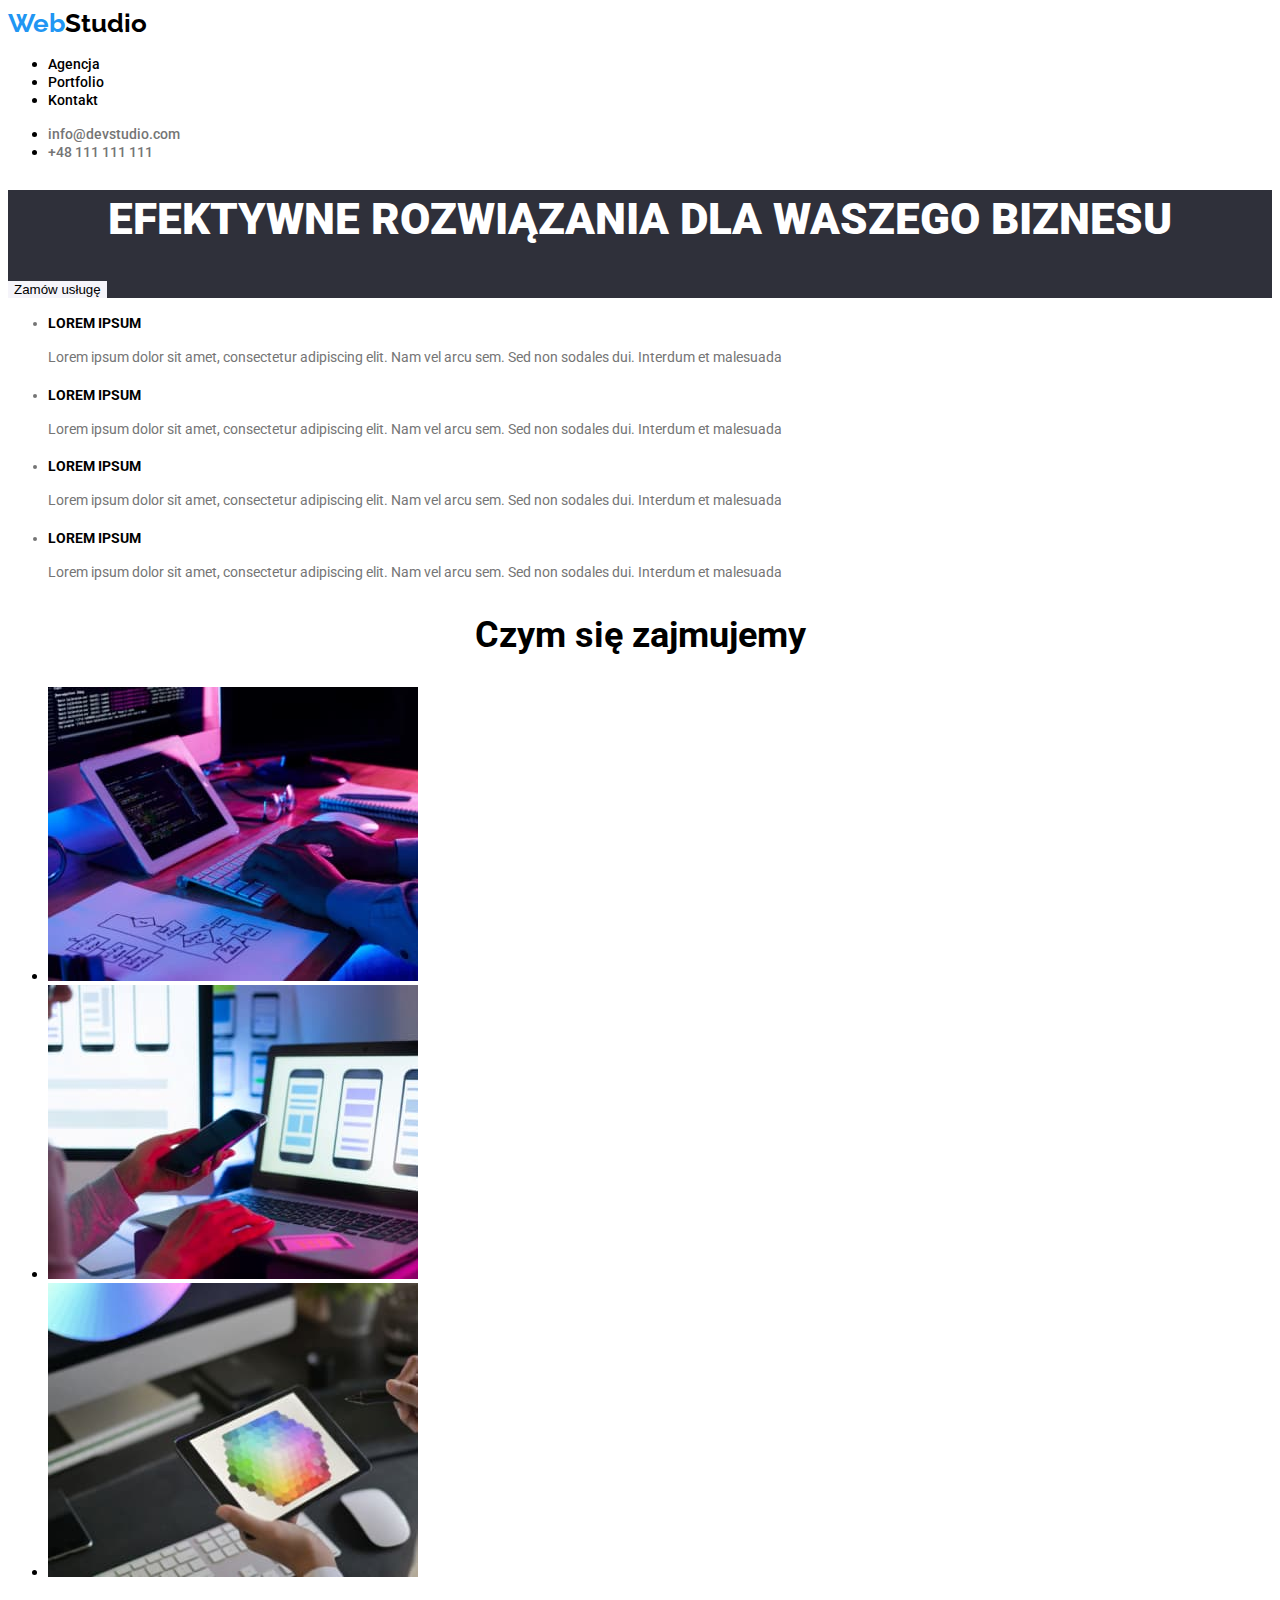
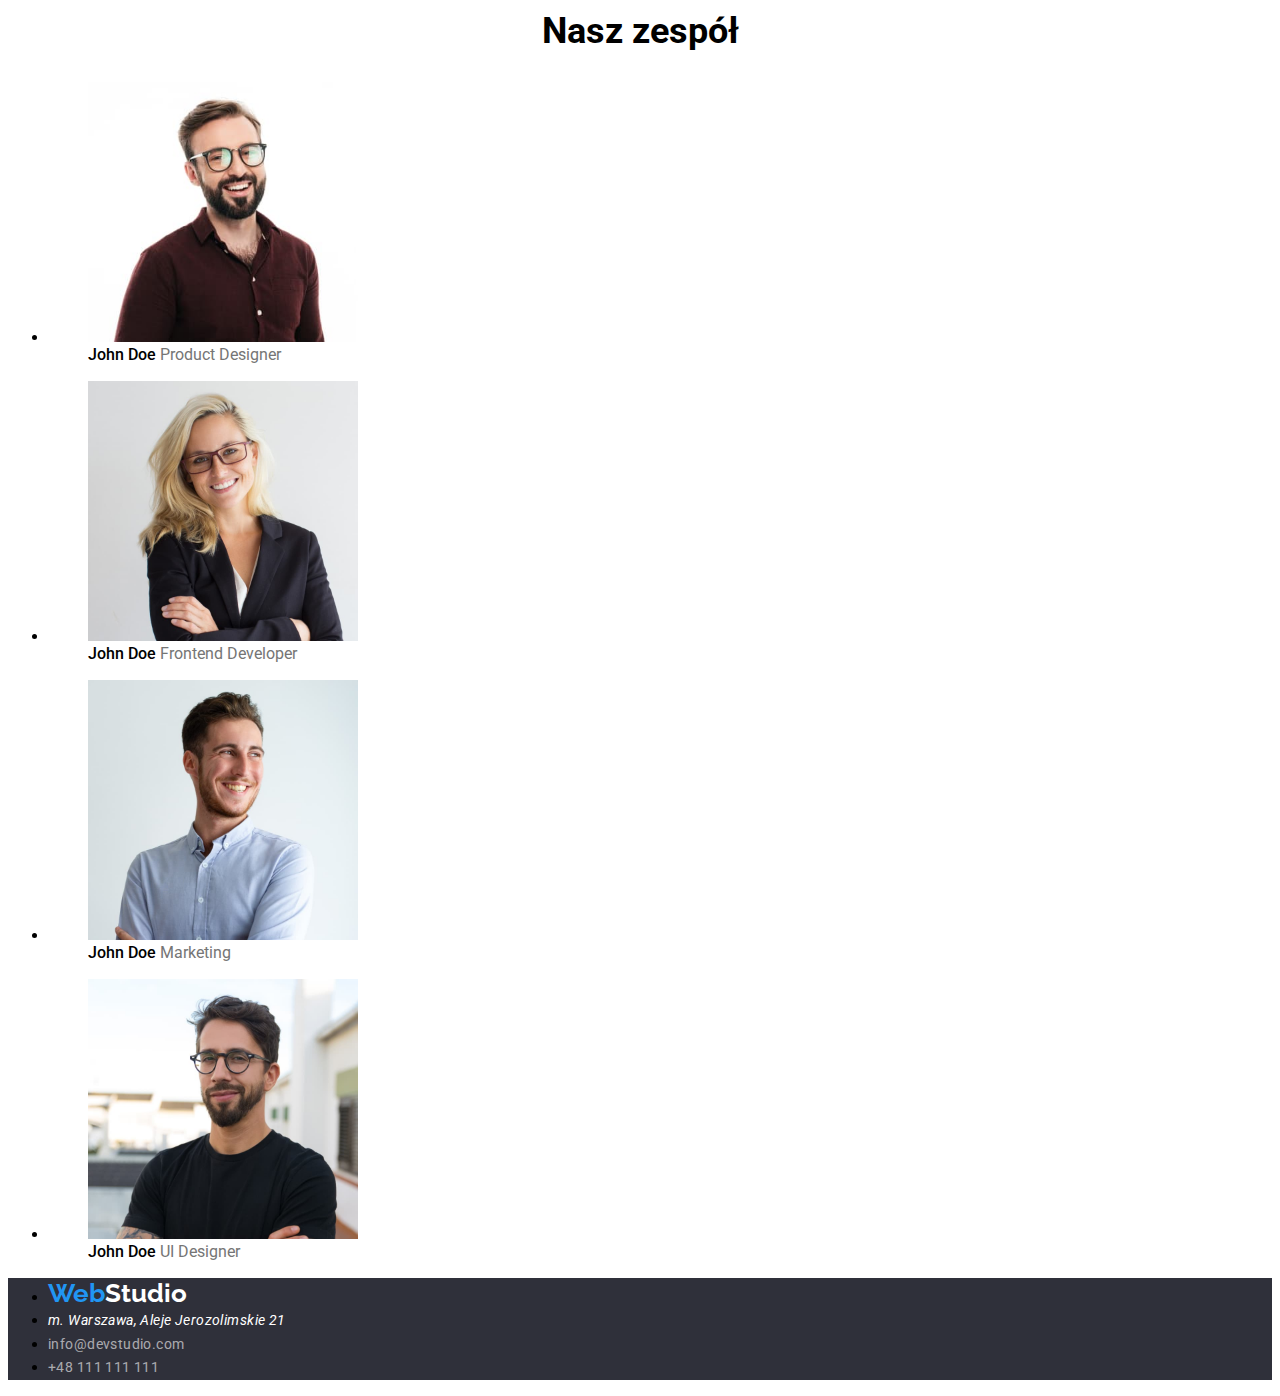
==== index.html @ 552c809b ":new hw 03" ====
<!DOCTYPE html>
<html lang="pl">
    <head>
        <meta charset="UTF-8" />
        <meta http-equiv="X-UA-Compatible" content="IE=edge" />
        <meta name="viewport" content="width=device-width, initial-scale=1.0" />
        <title>Homework 1- Strona główna</title>
        <link rel="stylesheet" href="./css/styles.css" />
        <link rel="preconnect" href="https://fonts.googleapis.com" />
        <link rel="preconnect" href="https://fonts.gstatic.com" crossorigin />
        <link
            href="https://fonts.googleapis.com/css2?family=Raleway:wght@700&family=Roboto:wght@400;500;700;900&display=swap"
            rel="stylesheet"
        />
    </head>
    <body>
        <header>
            <div>
                <a class="logo" href="index.html"
                    ><span class="highlight">Web</span
                    ><span class="studio-one">Studio</span></a
                >
            </div>

            <nav>
                <ul>
                    <li><a class="nav-items" href="Agencja">Agencja</a></li>
                    <li>
                        <a class="nav-items" href="portfolio.html">Portfolio</a>
                    </li>
                    <li><a class="nav-items" href="Kontakt">Kontakt</a></li>
                </ul>
            </nav>
            <div>
                <ul>
                    <li>
                        <a
                            class="contact-links"
                            href="mailto:info@devstudio.com"
                            >info@devstudio.com</a
                        >
                    </li>
                    <li>
                        <a class="contact-links" href="tel:+48111111111"
                            >+48 111 111 111</a
                        >
                    </li>
                </ul>
            </div>
        </header>
        <main>
            <div class="header-box">
                <h1>EFEKTYWNE ROZWIĄZANIA DLA WASZEGO BIZNESU</h1>
                <button class="first-button" type="button">Zamów usługę</button>
            </div>
            <section>
                <ul class="list-item">
                    <li>
                        <h3 class="header-primary">LOREM IPSUM</h3>
                        Lorem ipsum dolor sit amet, consectetur adipiscing elit.
                        Nam vel arcu sem. Sed non sodales dui. Interdum et
                        malesuada
                    </li>
                    <li>
                        <h3 class="header-primary">LOREM IPSUM</h3>
                        Lorem ipsum dolor sit amet, consectetur adipiscing elit.
                        Nam vel arcu sem. Sed non sodales dui. Interdum et
                        malesuada
                    </li>
                    <li>
                        <h3 class="header-primary">LOREM IPSUM</h3>
                        Lorem ipsum dolor sit amet, consectetur adipiscing elit.
                        Nam vel arcu sem. Sed non sodales dui. Interdum et
                        malesuada
                    </li>
                    <li>
                        <h3 class="header-primary">LOREM IPSUM</h3>
                        Lorem ipsum dolor sit amet, consectetur adipiscing elit.
                        Nam vel arcu sem. Sed non sodales dui. Interdum et
                        malesuada
                    </li>
                </ul>
            </section>
            <section>
                <h2 class="header-secondary">Czym się zajmujemy</h2>
                <ul>
                    <li>
                        <img
                            src="images/jpeg1.jpg"
                            alt="osoba pisze na klawiaturze"
                            width="370"
                            height="294"
                        />
                    </li>
                    <li>
                        <img
                            src="images/jpeg2.jpg"
                            alt="osoba przy komputerze trzyma telefon"
                            width="370"
                            height="294"
                        />
                    </li>
                    <li>
                        <img
                            src="images/jpeg3.jpg"
                            alt="osoba trzyma tablet"
                            width="370"
                            height="294"
                        />
                    </li>
                </ul>
            </section>
            <section>
                <h2 class="header-secondary">Nasz zespół</h2>
                <ul>
                    <li>
                        <figure>
                            <img
                                src="images/port1.jpg"
                                alt="John Doe"
                                width="270"
                                height="260"
                            />
                            <figcaption class="description">
                                <span class="name">John Doe</span> Product
                                Designer
                            </figcaption>
                        </figure>
                    </li>
                    <li>
                        <figure>
                            <img
                                src="images/port2.jpg"
                                alt="John Doe"
                                width="270"
                                height="260"
                            />
                            <figcaption class="description">
                                <span class="name">John Doe</span> Frontend
                                Developer
                            </figcaption>
                        </figure>
                    </li>
                    <li>
                        <figure>
                            <img
                                src="images/port3.jpg"
                                alt="John Doe"
                                width="270"
                                height="260"
                            />
                            <figcaption class="description">
                                <span class="name">John Doe</span> Marketing
                            </figcaption>
                        </figure>
                    </li>
                    <li>
                        <figure>
                            <img
                                src="images/port4.jpg"
                                alt="John Doe"
                                width="270"
                                height="260"
                            />
                            <figcaption class="description">
                                <span class="name">John Doe</span> UI Designer
                            </figcaption>
                        </figure>
                    </li>
                </ul>
            </section>
        </main>
        <footer class="header-box">
            <ul>
                <li>
                    <a class="logo" href="index.html"
                        ><span class="highlight">Web</span
                        ><span class="studio-two">Studio</span></a
                    >
                </li>
                <li>
                    <address class="address-name">
                        m. Warszawa, Aleje Jerozolimskie 21
                    </address>
                </li>
                <li>
                    <a class="footer-links" href="mailto:info@devstudio.com"
                        >info@devstudio.com</a
                    >
                </li>
                <li>
                    <a class="footer-links" href="tel:+48111111111"
                        >+48 111 111 111</a
                    >
                </li>
            </ul>
        </footer>
    </body>
</html>
---- css/styles.css ----
body {
    font-family: "Roboto", sans-serif;
    font-family: inherit;
    background: var(--fourth-color);
    background: inherit;
}
:root {
    --first-color: #2196f3;
    --second-color: #000000;
    --third-color: #757575;
    --fourth-color: #ffffff;
    --fifth-color: #2f303a;
    --sixth-color: #f5f4fa;
    --seventh-color: #212121;
    --eighth-color: #ffffff99;
}

.logo {
    font-family: "Raleway";
    font-weight: 700;
    font-size: 26px;
    line-height: 1.19em;
    color: var(--second-color);
    text-decoration: none;
}
.highlight {
    color: var(--first-color);
}
.studio-one {
    color: #000000;
}
.studio-two {
    color: #ffffff;
}

.nav-items {
    font-family: "Roboto";
    font-weight: 500;
    font-size: 14px;
    line-height: 1.14em;
    text-decoration: none;
    color: var(--second-color);
}
.nav-items:hover,
.nav-items:focus,
.nav-items:active {
    color: var(--first-color);
}

.contact-links {
    font-family: Roboto;
    font-size: 14px;
    font-weight: 500;
    line-height: 1.14em;
    text-decoration: none;
    color: var(--third-color);
}
.contact-links:hover,
.contact-links:focus,
.contact-links:active {
    color: var(--first-color);
}

h1 {
    font-family: Roboto;
    font-size: 44px;
    font-weight: 900;
    line-height: 1.36;
    text-align: center;
    color: var(--fourth-color);
}
.header-box {
    background-color: var(--fifth-color);
}

.first-button {
    color: var(--second-color);
    background-color: var(--sixth-color);
    cursor: pointer;
    border: none;
}
.first-button:hover,
.first-button:focus,
.first-button:active {
    background-color: var(--first-color);
    color: var(--fourth-color);
    border: none;
}

.list-item {
    font-family: "Roboto";
    font-size: 14px;
    line-height: 1.71;
    color: var(--third-color);
}
.header-primary {
    font-family: Roboto;
    font-size: 14px;
    font-weight: 700;
    line-height: 1.14;
    color: var(--second-color);
}
.header-secondary {
    font-family: Roboto;
    font-size: 36px;
    font-weight: 700;
    line-height: 1.16;
    text-align: center;
    color: var(--second-color);
}
.description {
    font-family: Roboto;
    font-size: 16px;
    line-height: 1.18;
    color: var(--third-color);
}
.name {
    font-family: Roboto;
    font-size: 16px;
    font-weight: 500;
    line-height: 1.18;
    color: var(--second-color);
}
.filters {
    color: var(--second-color);
    background-color: var(--sixth-color);
    cursor: pointer;
    border: none;
}
.filters:hover,
.filters:focus,
.filters:active {
    color: var(--fourth-color);
    background-color: var(--first-color);
}
.foto-description {
    color: var(--third-color);
    font-family: "Roboto";
    font-size: 16px;
    line-height: 1.8;
}
.project-name {
    color: var(--seventh-color);
    font-family: Roboto;
    font-size: 18px;
    font-weight: 700;
    line-height: 2;
}
.address-name {
    font-family: "Roboto";
    font-size: 14px;
    line-height: 1.7em;
    letter-spacing: 0.03em;
    color: #ffffff;
}
.footer-links {
    color: var(--eighth-color);
    font-family: "Roboto";
    font-size: 14px;
    line-height: 1.7em;
    letter-spacing: 0.03em;
    text-decoration: none;
}
.footer-links:hover,
.footer-links:focus,
.footer-links:active {
    color: var(--first-color);
}
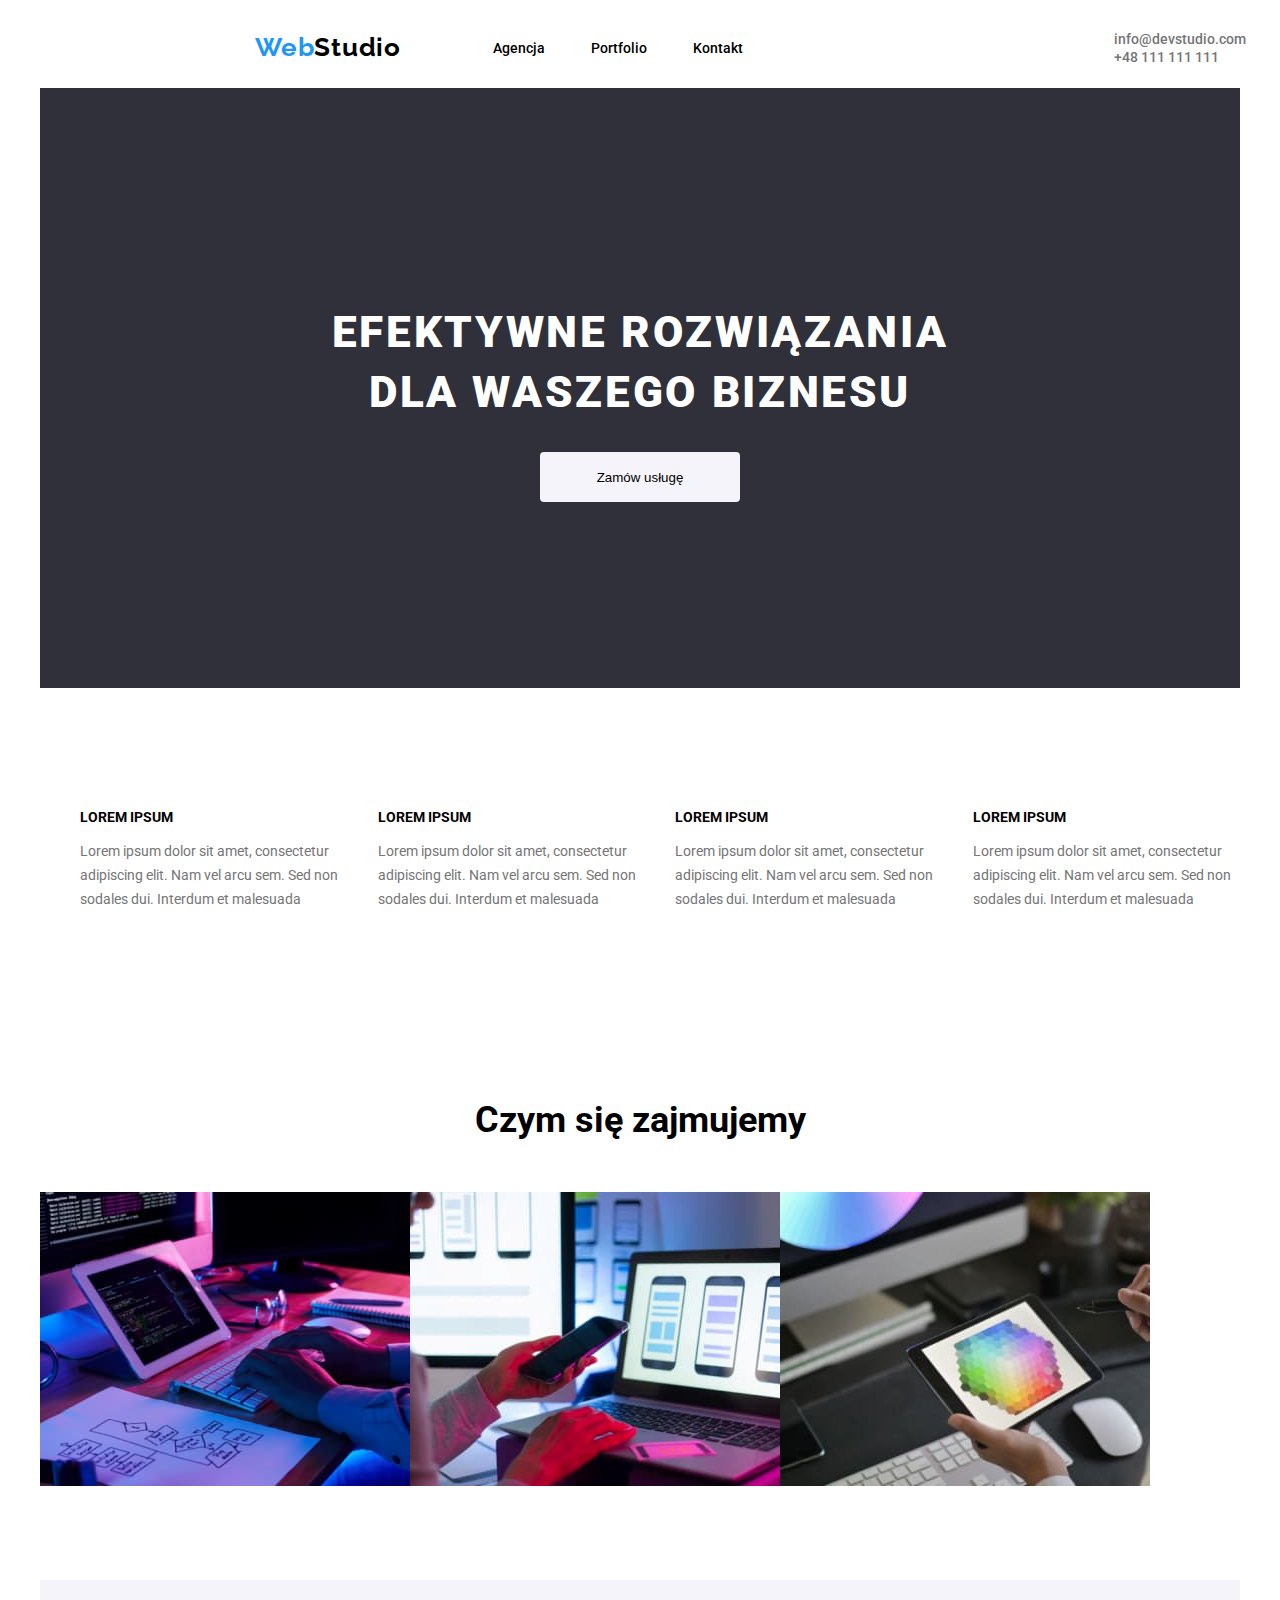
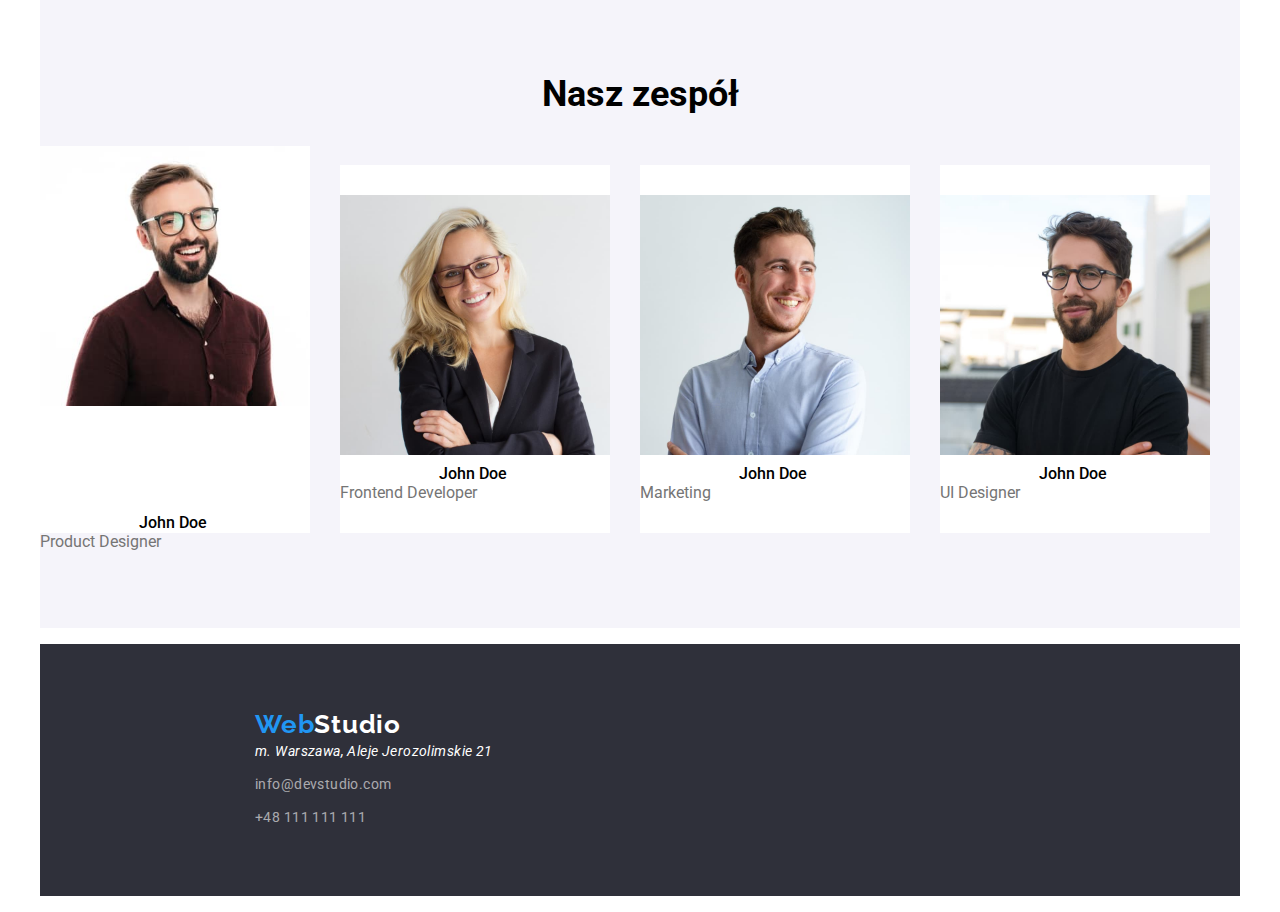
==== commit 2b629910: "last" ====
--- a/index.html
+++ b/index.html
@@ -5,6 +5,13 @@
         <meta http-equiv="X-UA-Compatible" content="IE=edge" />
         <meta name="viewport" content="width=device-width, initial-scale=1.0" />
         <title>Homework 1- Strona główna</title>
+        <link
+            rel="stylesheet"
+            href="https://cdnjs.cloudflare.com/ajax/libs/modern-normalize/1.1.0/modern-normalize.min.css"
+            integrity="sha512-wpPYUAdjBVSE4KJnH1VR1HeZfpl1ub8YT/NKx4PuQ5NmX2tKuGu6U/JRp5y+Y8XG2tV+wKQpNHVUX03MfMFn9Q=="
+            crossorigin="anonymous"
+            referrerpolicy="no-referrer"
+        />
         <link rel="stylesheet" href="./css/styles.css" />
         <link rel="preconnect" href="https://fonts.googleapis.com" />
         <link rel="preconnect" href="https://fonts.gstatic.com" crossorigin />
@@ -15,185 +22,208 @@
     </head>
     <body>
         <header>
-            <div>
-                <a class="logo" href="index.html"
-                    ><span class="highlight">Web</span
-                    ><span class="studio-one">Studio</span></a
-                >
-            </div>
-
-            <nav>
-                <ul>
-                    <li><a class="nav-items" href="Agencja">Agencja</a></li>
+            <div class="container header-container">
+                <nav>
+                    <a class="logo logo-header" href="index.html"
+                        ><span class="highlight">Web</span
+                        ><span class="studio-one">Studio</span></a
+                    >
+
+                    <ul class="nav-menu">
+                        <li class="nav-list">
+                            <a class="nav-items" href="Agencja">Agencja</a>
+                        </li>
+                        <li class="nav-list">
+                            <a class="nav-items" href="portfolio.html"
+                                >Portfolio</a
+                            >
+                        </li>
+                        <li class="nav-list">
+                            <a class="nav-items" href="Kontakt">Kontakt</a>
+                        </li>
+                    </ul>
+
+                    <ul class="contact-list">
+                        <li class="contact-items">
+                            <a
+                                class="contact-links"
+                                href="mailto:info@devstudio.com"
+                                >info@devstudio.com</a
+                            >
+                        </li>
+                        <li class="contact-items">
+                            <a class="contact-links" href="tel:+48111111111"
+                                >+48 111 111 111</a
+                            >
+                        </li>
+                    </ul>
+                </nav>
+            </div>
+        </header>
+        <main>
+            <div class="container">
+                <div class="header-box">
+                    <h1>
+                        EFEKTYWNE ROZWIĄZANIA<br />
+                        DLA WASZEGO BIZNESU
+                    </h1>
+                    <button class="first-button" type="button">
+                        Zamów usługę
+                    </button>
+                </div>
+                <section>
+                    <ul class="list-item">
+                        <li class="item">
+                            <h3 class="header-primary">LOREM IPSUM</h3>
+                            Lorem ipsum dolor sit amet, consectetur adipiscing
+                            elit. Nam vel arcu sem. Sed non sodales dui.
+                            Interdum et malesuada
+                        </li>
+                        <li class="item">
+                            <h3 class="header-primary">LOREM IPSUM</h3>
+                            Lorem ipsum dolor sit amet, consectetur adipiscing
+                            elit. Nam vel arcu sem. Sed non sodales dui.
+                            Interdum et malesuada
+                        </li>
+                        <li class="item">
+                            <h3 class="header-primary">LOREM IPSUM</h3>
+                            Lorem ipsum dolor sit amet, consectetur adipiscing
+                            elit. Nam vel arcu sem. Sed non sodales dui.
+                            Interdum et malesuada
+                        </li>
+                        <li class="item">
+                            <h3 class="header-primary">LOREM IPSUM</h3>
+                            Lorem ipsum dolor sit amet, consectetur adipiscing
+                            elit. Nam vel arcu sem. Sed non sodales dui.
+                            Interdum et malesuada
+                        </li>
+                    </ul>
+                </section>
+                <section>
+                    <h2 class="header-secondary">Czym się zajmujemy</h2>
+                    <ul class="list-images">
+                        <li class="images">
+                            <img
+                                src="images/jpeg1.jpg"
+                                alt="osoba pisze na klawiaturze"
+                                width="370"
+                                height="294"
+                            />
+                        </li>
+                        <li class="images">
+                            <img
+                                src="images/jpeg2.jpg"
+                                alt="osoba przy komputerze trzyma telefon"
+                                width="370"
+                                height="294"
+                            />
+                        </li>
+                        <li class="images">
+                            <img
+                                src="images/jpeg3.jpg"
+                                alt="osoba trzyma tablet"
+                                width="370"
+                                height="294"
+                            />
+                        </li>
+                    </ul>
+                </section>
+            </div>
+            <div class="container team-section">
+                <section>
+                    <h2 class="header-secondary">Nasz zespół</h2>
+
+                    <ul class="members">
+                        <li class="team foto-description">
+                            <figure class="johndoe">
+                                <div class="thumb">
+                                    <img
+                                        src="images/port1.jpg"
+                                        alt="John Doe"
+                                        width="270"
+                                        height="260"
+                                    />
+                                </div>
+                                <figcaption class="description">
+                                    <span class="name">John Doe</span>
+                                    Product Designer
+                                </figcaption>
+                            </figure>
+                        </li>
+
+                        <li class="team foto-description">
+                            <figure>
+                                <img
+                                    src="images/port2.jpg"
+                                    alt="John Doe"
+                                    width="270"
+                                    height="260"
+                                />
+                                <figcaption class="description">
+                                    <span class="name">John Doe</span>
+                                    Frontend Developer
+                                </figcaption>
+                            </figure>
+                        </li>
+                        <li class="team foto-description">
+                            <figure>
+                                <img
+                                    src="images/port3.jpg"
+                                    alt="John Doe"
+                                    width="270"
+                                    height="260"
+                                />
+                                <figcaption class="description">
+                                    <span class="name">John Doe</span>
+                                    Marketing
+                                </figcaption>
+                            </figure>
+                        </li>
+
+                        <li class="team foto-description">
+                            <figure>
+                                <img
+                                    src="images/port4.jpg"
+                                    alt="John Doe"
+                                    width="270"
+                                    height="260"
+                                />
+                                <figcaption class="description">
+                                    <span class="name">John Doe</span> UI
+                                    Designer
+                                </figcaption>
+                            </figure>
+                        </li>
+                    </ul>
+                </section>
+            </div>
+        </main>
+        <footer>
+            <div class="container">
+                <ul class="footer-box">
                     <li>
-                        <a class="nav-items" href="portfolio.html">Portfolio</a>
-                    </li>
-                    <li><a class="nav-items" href="Kontakt">Kontakt</a></li>
-                </ul>
-            </nav>
-            <div>
-                <ul>
-                    <li>
-                        <a
-                            class="contact-links"
-                            href="mailto:info@devstudio.com"
+                        <a class="logo logo-footer" href="index.html"
+                            ><span class="highlight">Web</span
+                            ><span class="studio-two">Studio</span></a
+                        >
+                    </li>
+                    <li class="details">
+                        <address class="address-name">
+                            m. Warszawa, Aleje Jerozolimskie 21
+                        </address>
+                    </li>
+                    <li class="details">
+                        <a class="footer-links" href="mailto:info@devstudio.com"
                             >info@devstudio.com</a
                         >
                     </li>
-                    <li>
-                        <a class="contact-links" href="tel:+48111111111"
+                    <li class="details">
+                        <a class="footer-links" href="tel:+48111111111"
                             >+48 111 111 111</a
                         >
                     </li>
                 </ul>
             </div>
-        </header>
-        <main>
-            <div class="header-box">
-                <h1>EFEKTYWNE ROZWIĄZANIA DLA WASZEGO BIZNESU</h1>
-                <button class="first-button" type="button">Zamów usługę</button>
-            </div>
-            <section>
-                <ul class="list-item">
-                    <li>
-                        <h3 class="header-primary">LOREM IPSUM</h3>
-                        Lorem ipsum dolor sit amet, consectetur adipiscing elit.
-                        Nam vel arcu sem. Sed non sodales dui. Interdum et
-                        malesuada
-                    </li>
-                    <li>
-                        <h3 class="header-primary">LOREM IPSUM</h3>
-                        Lorem ipsum dolor sit amet, consectetur adipiscing elit.
-                        Nam vel arcu sem. Sed non sodales dui. Interdum et
-                        malesuada
-                    </li>
-                    <li>
-                        <h3 class="header-primary">LOREM IPSUM</h3>
-                        Lorem ipsum dolor sit amet, consectetur adipiscing elit.
-                        Nam vel arcu sem. Sed non sodales dui. Interdum et
-                        malesuada
-                    </li>
-                    <li>
-                        <h3 class="header-primary">LOREM IPSUM</h3>
-                        Lorem ipsum dolor sit amet, consectetur adipiscing elit.
-                        Nam vel arcu sem. Sed non sodales dui. Interdum et
-                        malesuada
-                    </li>
-                </ul>
-            </section>
-            <section>
-                <h2 class="header-secondary">Czym się zajmujemy</h2>
-                <ul>
-                    <li>
-                        <img
-                            src="images/jpeg1.jpg"
-                            alt="osoba pisze na klawiaturze"
-                            width="370"
-                            height="294"
-                        />
-                    </li>
-                    <li>
-                        <img
-                            src="images/jpeg2.jpg"
-                            alt="osoba przy komputerze trzyma telefon"
-                            width="370"
-                            height="294"
-                        />
-                    </li>
-                    <li>
-                        <img
-                            src="images/jpeg3.jpg"
-                            alt="osoba trzyma tablet"
-                            width="370"
-                            height="294"
-                        />
-                    </li>
-                </ul>
-            </section>
-            <section>
-                <h2 class="header-secondary">Nasz zespół</h2>
-                <ul>
-                    <li>
-                        <figure>
-                            <img
-                                src="images/port1.jpg"
-                                alt="John Doe"
-                                width="270"
-                                height="260"
-                            />
-                            <figcaption class="description">
-                                <span class="name">John Doe</span> Product
-                                Designer
-                            </figcaption>
-                        </figure>
-                    </li>
-                    <li>
-                        <figure>
-                            <img
-                                src="images/port2.jpg"
-                                alt="John Doe"
-                                width="270"
-                                height="260"
-                            />
-                            <figcaption class="description">
-                                <span class="name">John Doe</span> Frontend
-                                Developer
-                            </figcaption>
-                        </figure>
-                    </li>
-                    <li>
-                        <figure>
-                            <img
-                                src="images/port3.jpg"
-                                alt="John Doe"
-                                width="270"
-                                height="260"
-                            />
-                            <figcaption class="description">
-                                <span class="name">John Doe</span> Marketing
-                            </figcaption>
-                        </figure>
-                    </li>
-                    <li>
-                        <figure>
-                            <img
-                                src="images/port4.jpg"
-                                alt="John Doe"
-                                width="270"
-                                height="260"
-                            />
-                            <figcaption class="description">
-                                <span class="name">John Doe</span> UI Designer
-                            </figcaption>
-                        </figure>
-                    </li>
-                </ul>
-            </section>
-        </main>
-        <footer class="header-box">
-            <ul>
-                <li>
-                    <a class="logo" href="index.html"
-                        ><span class="highlight">Web</span
-                        ><span class="studio-two">Studio</span></a
-                    >
-                </li>
-                <li>
-                    <address class="address-name">
-                        m. Warszawa, Aleje Jerozolimskie 21
-                    </address>
-                </li>
-                <li>
-                    <a class="footer-links" href="mailto:info@devstudio.com"
-                        >info@devstudio.com</a
-                    >
-                </li>
-                <li>
-                    <a class="footer-links" href="tel:+48111111111"
-                        >+48 111 111 111</a
-                    >
-                </li>
-            </ul>
         </footer>
     </body>
 </html>
--- a/css/styles.css
+++ b/css/styles.css
@@ -21,6 +21,7 @@
     font-size: 26px;
     line-height: 1.19em;
     color: var(--second-color);
+    letter-spacing: 0.03em;
     text-decoration: none;
 }
 .highlight {
@@ -67,10 +68,16 @@
     font-weight: 900;
     line-height: 1.36;
     text-align: center;
+    letter-spacing: 0.06em;
     color: var(--fourth-color);
 }
 .header-box {
     background-color: var(--fifth-color);
+    height: 600px;
+    display: flex;
+    justify-content: center;
+    flex-direction: column;
+    align-items: center;
 }
 
 .first-button {
@@ -78,6 +85,9 @@
     background-color: var(--sixth-color);
     cursor: pointer;
     border: none;
+    border-radius: 4px;
+    width: 200px;
+    height: 50px;
 }
 .first-button:hover,
 .first-button:focus,
@@ -166,3 +176,164 @@
 .footer-links:active {
     color: var(--first-color);
 }
+.container {
+    max-width: 1200px;
+    margin: 0 auto;
+}
+.header-container {
+    height: 80px;
+    display: flex;
+    justify-content: space-between;
+}
+li {
+    list-style: none;
+}
+
+nav {
+    display: flex;
+    flex-direction: row;
+    align-items: center;
+}
+.logo-header {
+    width: 145px;
+    height: 31px;
+    margin-top: 24px;
+    margin-left: 215px;
+    margin-bottom: 25px;
+    margin-right: 93px;
+}
+
+.nav-menu {
+    display: flex;
+    padding-top: 32px;
+    padding-bottom: 32px;
+    padding-left: 0;
+    margin-right: 371px;
+}
+.nav-menu > .nav-list:not(:last-child) {
+    margin-right: 46px;
+}
+
+.contact-list > .contact-items {
+    display: flex;
+    flex-direction: row;
+    display: inline-block;
+}
+
+.contact-list {
+    display: flex;
+    display: block;
+    align-items: center;
+    padding-top: 32px;
+    padding-bottom: 32px;
+    padding-left: 0;
+}
+.contact-list > .contact-items {
+    margin-right: 50px;
+}
+.list-item {
+    display: flex;
+    align-items: center;
+    gap: 30px;
+}
+.item {
+    flex-basis: calc((100%- 90px) / 4);
+    padding: 0;
+    align-items: center;
+    margin-top: 94px;
+    margin-bottom: 94px;
+}
+.list-images {
+    display: flex;
+    flex-wrap: wrap;
+    align-items: center;
+    padding: 0;
+    margin-top: 50px;
+    margin-bottom: 94px;
+}
+.images {
+    width: 370px;
+    height: 294px;
+    gap: 30px;
+    flex-basis: calc((100%-60px) / 3);
+}
+.team-section {
+    display: flex;
+    flex-direction: column;
+    height: 648px;
+    background-color: var(--sixth-color);
+    padding: 0;
+}
+.header-secondary {
+    text-align: center;
+    margin-top: 94px;
+    margin-bottom: 50px;
+}
+.members {
+    display: flex;
+    flex-wrap: nowrap;
+    flex-direction: row;
+    gap: 30px;
+    flex-basis: calc((100% - 90px) / 4);
+    padding: 0;
+    margin: 0;
+    align-items: center;
+}
+figure {
+    margin: 0;
+}
+
+.team {
+    display: flex;
+    max-width: 270px;
+    height: 368px;
+}
+.foto-description {
+    display: flex;
+    align-items: center;
+    width: 270px;
+    height: 368px;
+    padding: 0;
+    background-color: var(--fourth-color);
+}
+
+.description {
+    justify-content: center;
+    padding: 0;
+}
+.name {
+    padding: 0;
+    margin: 30px 99px 10px;
+}
+.thumb {
+    width: 270px;
+    height: 368px;
+}
+.thumb > img {
+    display: block;
+    height: 100%;
+    width: 100%;
+    object-fit: contain;
+    object-position: right top;
+}
+.footer-box {
+    height: 252px;
+    background-color: var(--fifth-color);
+    display: flex;
+    flex-direction: column;
+    justify-content: center;
+    padding: 0;
+}
+.logo-footer {
+    margin-right: auto;
+    margin-left: 215px;
+}
+.details {
+    margin-left: 215px;
+}
+.footer-box > .details:not(:last-child) {
+    margin-bottom: 9px;
+}
+.footer-box > .details:first-child {
+    margin-top: 20px;
+}
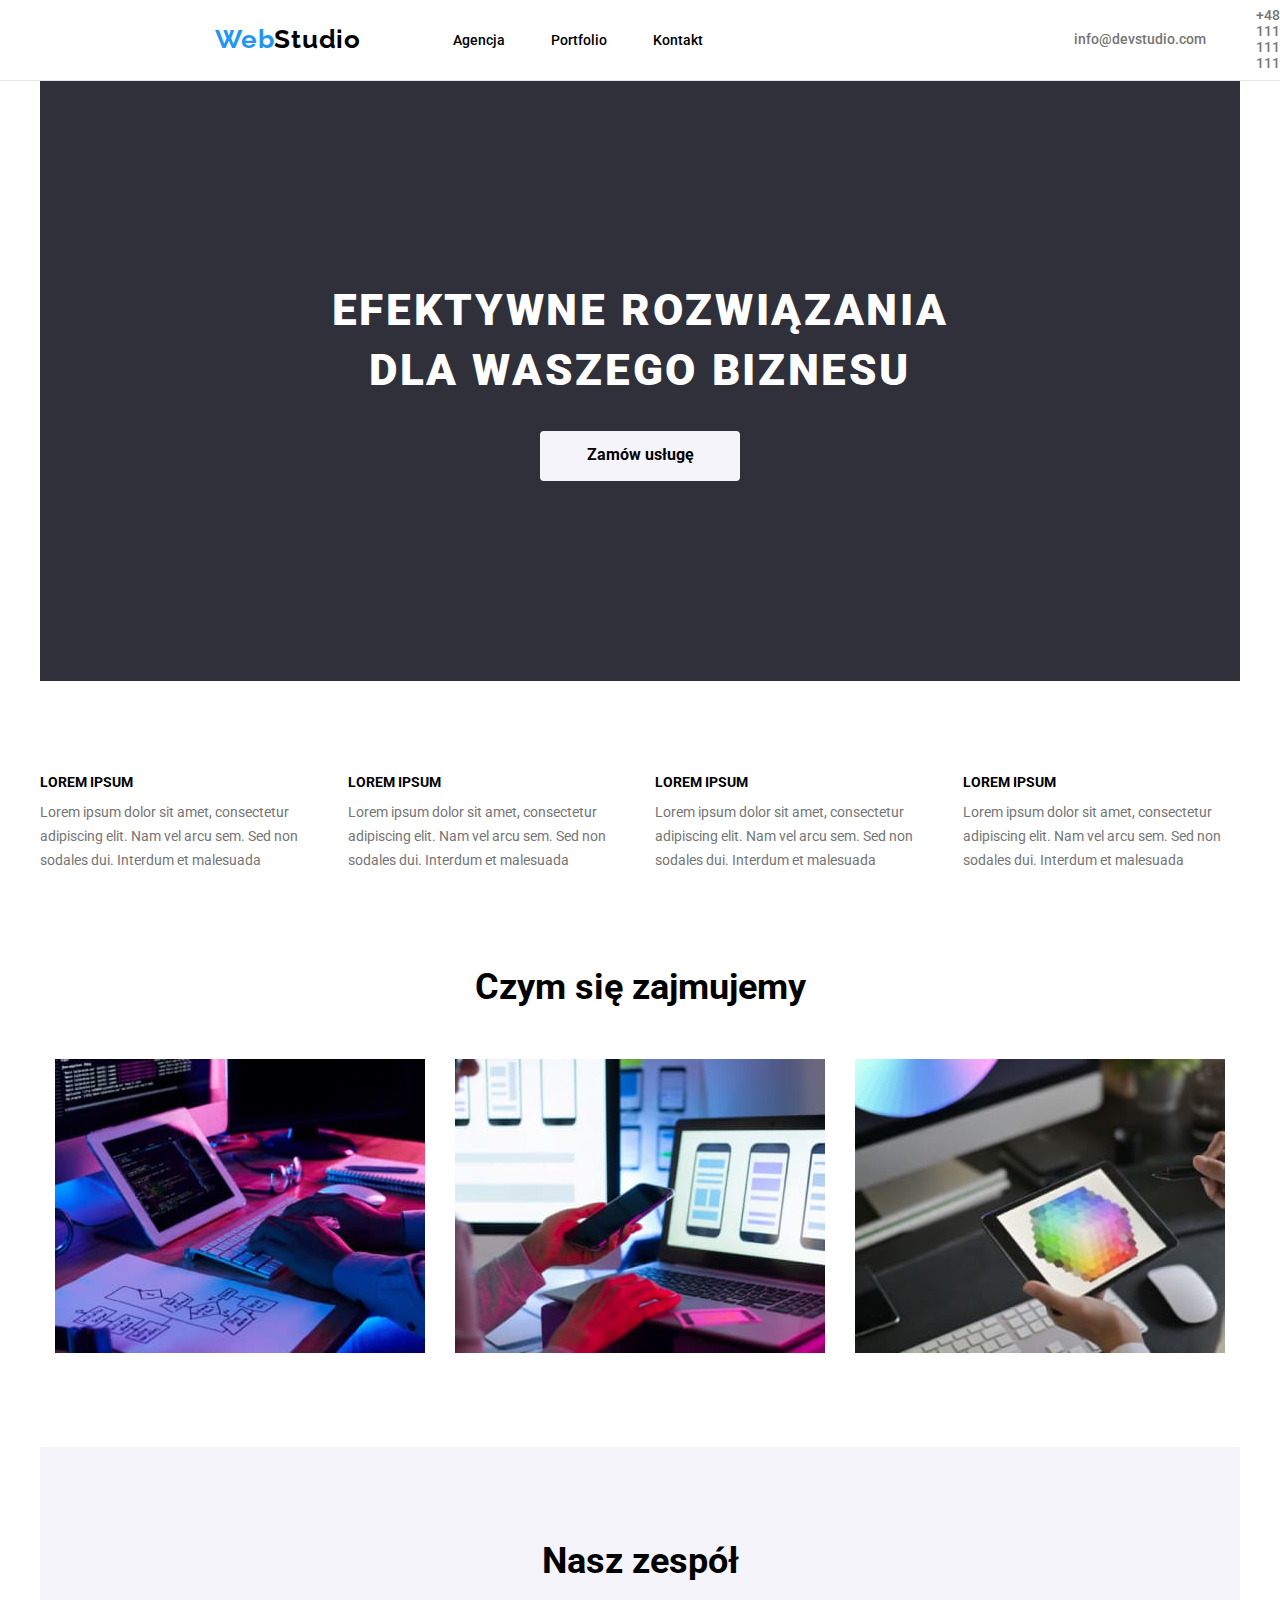
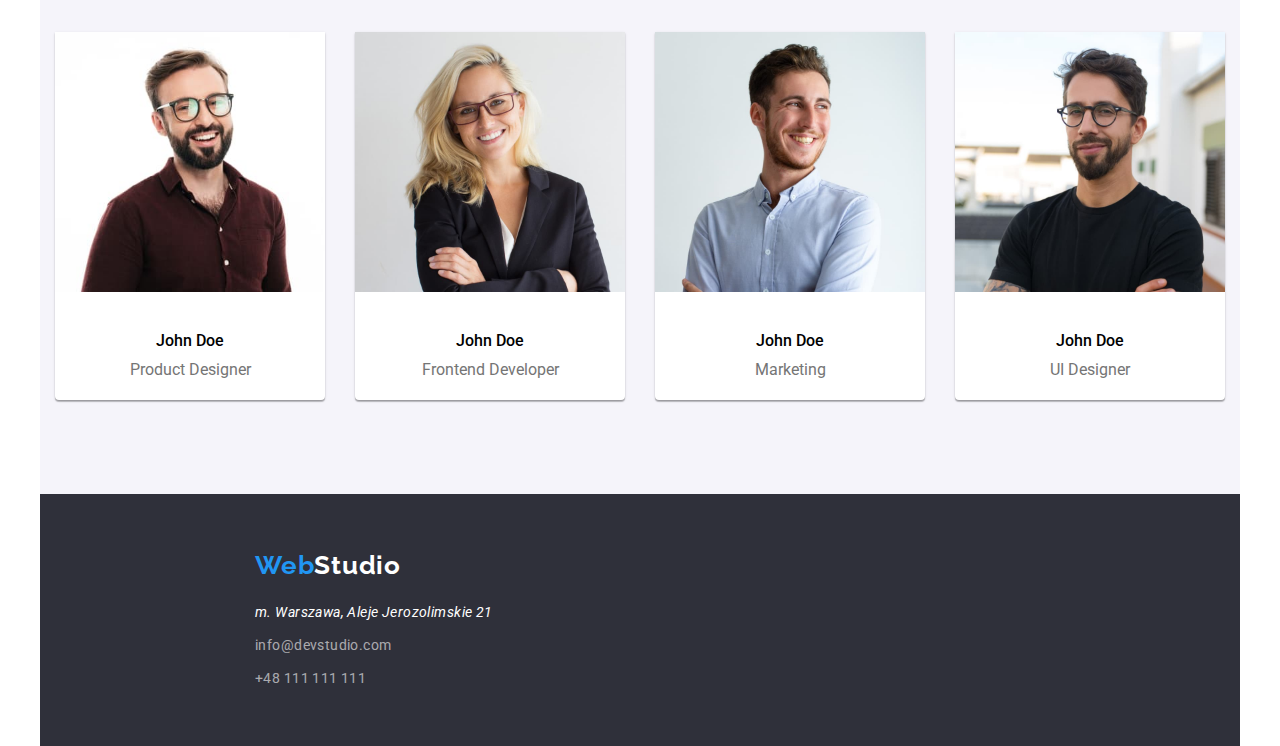
==== commit fad1e612: ":finished hw 03" ====
--- a/index.html
+++ b/index.html
@@ -22,84 +22,87 @@
     </head>
     <body>
         <header>
-            <div class="container header-container">
-                <nav>
-                    <a class="logo logo-header" href="index.html"
-                        ><span class="highlight">Web</span
-                        ><span class="studio-one">Studio</span></a
-                    >
-
-                    <ul class="nav-menu">
-                        <li class="nav-list">
-                            <a class="nav-items" href="Agencja">Agencja</a>
-                        </li>
-                        <li class="nav-list">
-                            <a class="nav-items" href="portfolio.html"
-                                >Portfolio</a
-                            >
-                        </li>
-                        <li class="nav-list">
-                            <a class="nav-items" href="Kontakt">Kontakt</a>
-                        </li>
-                    </ul>
-
-                    <ul class="contact-list">
-                        <li class="contact-items">
-                            <a
-                                class="contact-links"
-                                href="mailto:info@devstudio.com"
-                                >info@devstudio.com</a
-                            >
-                        </li>
-                        <li class="contact-items">
-                            <a class="contact-links" href="tel:+48111111111"
-                                >+48 111 111 111</a
-                            >
-                        </li>
-                    </ul>
-                </nav>
-            </div>
+            <section class="section section-header">
+                <div class="container header-container">
+                    <nav>
+                        <a class="logo logo-header" href="index.html"
+                            ><span class="highlight">Web</span
+                            ><span class="studio-one">Studio</span></a
+                        >
+
+                        <ul class="nav-menu">
+                            <li class="nav-list">
+                                <a class="nav-items" href="Agencja">Agencja</a>
+                            </li>
+                            <li class="nav-list">
+                                <a class="nav-items" href="portfolio.html"
+                                    >Portfolio</a
+                                >
+                            </li>
+                            <li class="nav-list">
+                                <a class="nav-items" href="Kontakt">Kontakt</a>
+                            </li>
+                        </ul>
+
+                        <ul class="contact-list">
+                            <li class="contact-items">
+                                <a
+                                    class="contact-links"
+                                    href="mailto:info@devstudio.com"
+                                    >info@devstudio.com</a
+                                >
+                            </li>
+                            <li class="contact-items">
+                                <a class="contact-links" href="tel:+48111111111"
+                                    >+48 111 111 111</a
+                                >
+                            </li>
+                        </ul>
+                    </nav>
+                </div>
+            </section>
         </header>
         <main>
-            <div class="container">
-                <div class="header-box">
-                    <h1>
-                        EFEKTYWNE ROZWIĄZANIA<br />
-                        DLA WASZEGO BIZNESU
-                    </h1>
-                    <button class="first-button" type="button">
-                        Zamów usługę
-                    </button>
-                </div>
-                <section>
-                    <ul class="list-item">
-                        <li class="item">
-                            <h3 class="header-primary">LOREM IPSUM</h3>
-                            Lorem ipsum dolor sit amet, consectetur adipiscing
-                            elit. Nam vel arcu sem. Sed non sodales dui.
-                            Interdum et malesuada
-                        </li>
-                        <li class="item">
-                            <h3 class="header-primary">LOREM IPSUM</h3>
-                            Lorem ipsum dolor sit amet, consectetur adipiscing
-                            elit. Nam vel arcu sem. Sed non sodales dui.
-                            Interdum et malesuada
-                        </li>
-                        <li class="item">
-                            <h3 class="header-primary">LOREM IPSUM</h3>
-                            Lorem ipsum dolor sit amet, consectetur adipiscing
-                            elit. Nam vel arcu sem. Sed non sodales dui.
-                            Interdum et malesuada
-                        </li>
-                        <li class="item">
-                            <h3 class="header-primary">LOREM IPSUM</h3>
-                            Lorem ipsum dolor sit amet, consectetur adipiscing
-                            elit. Nam vel arcu sem. Sed non sodales dui.
-                            Interdum et malesuada
-                        </li>
-                    </ul>
-                </section>
-                <section>
+            <section class="section section-main1">
+                <div class="container">
+                    <div class="header-box">
+                        <h1>
+                            EFEKTYWNE ROZWIĄZANIA<br />
+                            DLA WASZEGO BIZNESU
+                        </h1>
+                        <button class="first-button" type="button">
+                            Zamów usługę
+                        </button>
+                    </div>
+                    <div class="section-main2">
+                        <ul class="list-item">
+                            <li class="item">
+                                <h3 class="header-primary">LOREM IPSUM</h3>
+                                Lorem ipsum dolor sit amet, consectetur
+                                adipiscing elit. Nam vel arcu sem. Sed non
+                                sodales dui. Interdum et malesuada
+                            </li>
+                            <li class="item">
+                                <h3 class="header-primary">LOREM IPSUM</h3>
+                                Lorem ipsum dolor sit amet, consectetur
+                                adipiscing elit. Nam vel arcu sem. Sed non
+                                sodales dui. Interdum et malesuada
+                            </li>
+                            <li class="item">
+                                <h3 class="header-primary">LOREM IPSUM</h3>
+                                Lorem ipsum dolor sit amet, consectetur
+                                adipiscing elit. Nam vel arcu sem. Sed non
+                                sodales dui. Interdum et malesuada
+                            </li>
+                            <li class="item">
+                                <h3 class="header-primary">LOREM IPSUM</h3>
+                                Lorem ipsum dolor sit amet, consectetur
+                                adipiscing elit. Nam vel arcu sem. Sed non
+                                sodales dui. Interdum et malesuada
+                            </li>
+                        </ul>
+                    </div>
+
                     <h2 class="header-secondary">Czym się zajmujemy</h2>
                     <ul class="list-images">
                         <li class="images">
@@ -127,26 +130,24 @@
                             />
                         </li>
                     </ul>
-                </section>
-            </div>
-            <div class="container team-section">
-                <section>
+                </div>
+                <div class="container team-section">
                     <h2 class="header-secondary">Nasz zespół</h2>
 
                     <ul class="members">
                         <li class="team foto-description">
-                            <figure class="johndoe">
-                                <div class="thumb">
-                                    <img
-                                        src="images/port1.jpg"
-                                        alt="John Doe"
-                                        width="270"
-                                        height="260"
-                                    />
-                                </div>
-                                <figcaption class="description">
-                                    <span class="name">John Doe</span>
-                                    Product Designer
+                            <figure class="wrapper">
+                                <img
+                                    src="images/port1.jpg"
+                                    alt="John Doe"
+                                    width="270"
+                                    height="260"
+                                />
+                                <figcaption class="description">
+                                    <span class="name">John Doe</span
+                                    ><span class="profession">
+                                        Product Designer</span
+                                    >
                                 </figcaption>
                             </figure>
                         </li>
@@ -160,8 +161,10 @@
                                     height="260"
                                 />
                                 <figcaption class="description">
-                                    <span class="name">John Doe</span>
-                                    Frontend Developer
+                                    <span class="name">John Doe</span
+                                    ><span class="profession"
+                                        >Frontend Developer</span
+                                    >
                                 </figcaption>
                             </figure>
                         </li>
@@ -195,35 +198,39 @@
                             </figure>
                         </li>
                     </ul>
-                </section>
-            </div>
+                </div>
+            </section>
         </main>
         <footer>
-            <div class="container">
-                <ul class="footer-box">
-                    <li>
-                        <a class="logo logo-footer" href="index.html"
-                            ><span class="highlight">Web</span
-                            ><span class="studio-two">Studio</span></a
-                        >
-                    </li>
-                    <li class="details">
-                        <address class="address-name">
-                            m. Warszawa, Aleje Jerozolimskie 21
-                        </address>
-                    </li>
-                    <li class="details">
-                        <a class="footer-links" href="mailto:info@devstudio.com"
-                            >info@devstudio.com</a
-                        >
-                    </li>
-                    <li class="details">
-                        <a class="footer-links" href="tel:+48111111111"
-                            >+48 111 111 111</a
-                        >
-                    </li>
-                </ul>
-            </div>
+            <section>
+                <div class="container">
+                    <ul class="footer-box">
+                        <li class="logo-footer">
+                            <a class="logo" href="index.html"
+                                ><span class="highlight">Web</span
+                                ><span class="studio-two">Studio</span></a
+                            >
+                        </li>
+                        <li class="details">
+                            <address class="address-name">
+                                m. Warszawa, Aleje Jerozolimskie 21
+                            </address>
+                        </li>
+                        <li class="details">
+                            <a
+                                class="footer-links"
+                                href="mailto:info@devstudio.com"
+                                >info@devstudio.com</a
+                            >
+                        </li>
+                        <li class="details">
+                            <a class="footer-links" href="tel:+48111111111"
+                                >+48 111 111 111</a
+                            >
+                        </li>
+                    </ul>
+                </div>
+            </section>
         </footer>
     </body>
 </html>
--- a/css/styles.css
+++ b/css/styles.css
@@ -1,7 +1,11 @@
+* {
+    padding: 0;
+    margin: 0;
+}
 body {
     font-family: "Roboto", sans-serif;
     font-family: inherit;
-    background: var(--fourth-color);
+    background: 1600px var(--fourth-color);
     background: inherit;
 }
 :root {
@@ -70,14 +74,11 @@
     text-align: center;
     letter-spacing: 0.06em;
     color: var(--fourth-color);
+    margin-bottom: 30px;
 }
 .header-box {
     background-color: var(--fifth-color);
     height: 600px;
-    display: flex;
-    justify-content: center;
-    flex-direction: column;
-    align-items: center;
 }
 
 .first-button {
@@ -88,6 +89,10 @@
     border-radius: 4px;
     width: 200px;
     height: 50px;
+    font-size: 16px;
+    font-weight: 700;
+    line-height: 1.8;
+    font-family: "roboto";
 }
 .first-button:hover,
 .first-button:focus,
@@ -109,6 +114,7 @@
     font-weight: 700;
     line-height: 1.14;
     color: var(--second-color);
+    margin-bottom: 10px;
 }
 .header-secondary {
     font-family: Roboto;
@@ -136,6 +142,10 @@
     background-color: var(--sixth-color);
     cursor: pointer;
     border: none;
+    font-family: "Roboto";
+    font-weight: 500;
+    font-size: 16px;
+    line-height: 1.7;
 }
 .filters:hover,
 .filters:focus,
@@ -151,7 +161,7 @@
 }
 .project-name {
     color: var(--seventh-color);
-    font-family: Roboto;
+    font-family: "Roboto";
     font-size: 18px;
     font-weight: 700;
     line-height: 2;
@@ -176,23 +186,22 @@
 .footer-links:active {
     color: var(--first-color);
 }
+
+.section-header {
+    max-width: 1600px;
+    border-bottom: 1px solid #e5e5e5;
+}
+
 .container {
     max-width: 1200px;
     margin: 0 auto;
 }
+
 .header-container {
     height: 80px;
     display: flex;
     justify-content: space-between;
-}
-li {
-    list-style: none;
-}
-
-nav {
-    display: flex;
-    flex-direction: row;
-    align-items: center;
+    margin: 0;
 }
 .logo-header {
     width: 145px;
@@ -202,11 +211,18 @@
     margin-bottom: 25px;
     margin-right: 93px;
 }
+li {
+    list-style: none;
+}
+
+nav {
+    display: flex;
+    flex-direction: row;
+    align-items: center;
+}
 
 .nav-menu {
     display: flex;
-    padding-top: 32px;
-    padding-bottom: 32px;
     padding-left: 0;
     margin-right: 371px;
 }
@@ -217,53 +233,60 @@
 .contact-list > .contact-items {
     display: flex;
     flex-direction: row;
-    display: inline-block;
 }
 
 .contact-list {
     display: flex;
-    display: block;
     align-items: center;
-    padding-top: 32px;
-    padding-bottom: 32px;
     padding-left: 0;
 }
-.contact-list > .contact-items {
+.contact-list > .contact-items:not(:last-child) {
     margin-right: 50px;
 }
+.section-main1 {
+    max-width: 1600px;
+}
+.header-box {
+    display: flex;
+    justify-content: center;
+    flex-direction: column;
+    align-items: center;
+}
+
 .list-item {
     display: flex;
-    align-items: center;
-    gap: 30px;
-}
-.item {
-    flex-basis: calc((100%- 90px) / 4);
-    padding: 0;
-    align-items: center;
+    flex-direction: row;
+    justify-content: center;
+    padding-left: 0;
+    padding: auto;
     margin-top: 94px;
-    margin-bottom: 94px;
+}
+.list-item > .item:not(:last-child) {
+    margin-right: 30px;
+}
+.list-images > .images:not(:last-child) {
+    margin-right: 30px;
 }
 .list-images {
     display: flex;
     flex-wrap: wrap;
-    align-items: center;
     padding: 0;
     margin-top: 50px;
     margin-bottom: 94px;
+    justify-content: center;
 }
 .images {
     width: 370px;
     height: 294px;
-    gap: 30px;
-    flex-basis: calc((100%-60px) / 3);
-}
+}
+
 .team-section {
     display: flex;
     flex-direction: column;
-    height: 648px;
     background-color: var(--sixth-color);
     padding: 0;
 }
+
 .header-secondary {
     text-align: center;
     margin-top: 94px;
@@ -273,49 +296,52 @@
     display: flex;
     flex-wrap: nowrap;
     flex-direction: row;
-    gap: 30px;
-    flex-basis: calc((100% - 90px) / 4);
-    padding: 0;
-    margin: 0;
+    padding-bottom: 94px;
+    margin: 0;
+    justify-content: center;
+}
+figure {
+    margin: 0;
+    padding: 0;
+    max-width: 270px;
+    max-height: 368px;
+}
+.team {
+    display: flex;
+    max-width: 270px;
+    min-height: 368px;
+}
+.members > .team:not(:last-child) {
+    margin-right: 30px;
+}
+.foto-description {
+    display: flex;
+    padding: 0;
+    margin: 0;
+    min-height: 368px;
+    background-color: var(--fourth-color);
+    border-radius: 0px 0px 4px 4px;
+    box-shadow: 0px 1px 3px rgba(0, 0, 0, 0.12), 0px 1px 1px rgba(0, 0, 0, 0.14),
+        0px 2px 1px rgba(0, 0, 0, 0.2);
+}
+
+.photo {
+    min-width: 270px;
+    min-height: 260px;
+    padding: 0;
+    margin: 0;
+}
+.description {
+    display: flex;
+    flex-direction: column;
     align-items: center;
-}
-figure {
-    margin: 0;
-}
-
-.team {
-    display: flex;
-    max-width: 270px;
-    height: 368px;
-}
-.foto-description {
-    display: flex;
-    align-items: center;
-    width: 270px;
-    height: 368px;
-    padding: 0;
-    background-color: var(--fourth-color);
-}
-
-.description {
-    justify-content: center;
-    padding: 0;
+    padding: 0;
+    margin: 30px 0;
 }
 .name {
-    padding: 0;
-    margin: 30px 99px 10px;
-}
-.thumb {
-    width: 270px;
-    height: 368px;
-}
-.thumb > img {
-    display: block;
-    height: 100%;
-    width: 100%;
-    object-fit: contain;
-    object-position: right top;
-}
+    margin-bottom: 10px;
+}
+
 .footer-box {
     height: 252px;
     background-color: var(--fifth-color);
@@ -327,6 +353,7 @@
 .logo-footer {
     margin-right: auto;
     margin-left: 215px;
+    margin-bottom: 20px;
 }
 .details {
     margin-left: 215px;
@@ -337,3 +364,65 @@
 .footer-box > .details:first-child {
     margin-top: 20px;
 }
+.mail {
+    text-decoration: underline;
+}
+.buttons {
+    margin-bottom: 34px;
+    padding: 0;
+}
+.buttons-list > .buttons:not(:last-child) {
+    margin-right: 8px;
+}
+.buttons-list {
+    display: flex;
+    justify-content: center;
+    margin-top: 94px;
+    margin-bottom: 50px;
+}
+.filters {
+    border-radius: 4px;
+    padding: 6px 22px;
+}
+.grid {
+    max-width: 1200px;
+    padding: 0;
+    margin: 0 auto;
+}
+.main-container {
+    display: flex;
+    flex-wrap: wrap;
+    justify-content: center;
+    padding-top: 0;
+    padding-bottom: 94px;
+    gap: 30px;
+    flex-basis: ((100%-60px)/3);
+}
+.img {
+    max-width: 370px;
+    max-height: 294px;
+}
+.grid-items {
+    max-width: 370px;
+    border: 1px solid #eeeeee;
+}
+.cards {
+    max-width: 370px;
+    max-height: 404px;
+    background: var(--fourth-color);
+}
+.description2 {
+    padding: 20px 24px;
+    display: flex;
+    flex-direction: column;
+}
+
+.card-name {
+    font-family: "Roboto";
+    font-style: normal;
+    font-weight: 400;
+    font-size: 16px;
+    line-height: 1.8;
+    letter-spacing: 0.03em;
+    color: var(--third-color);
+}
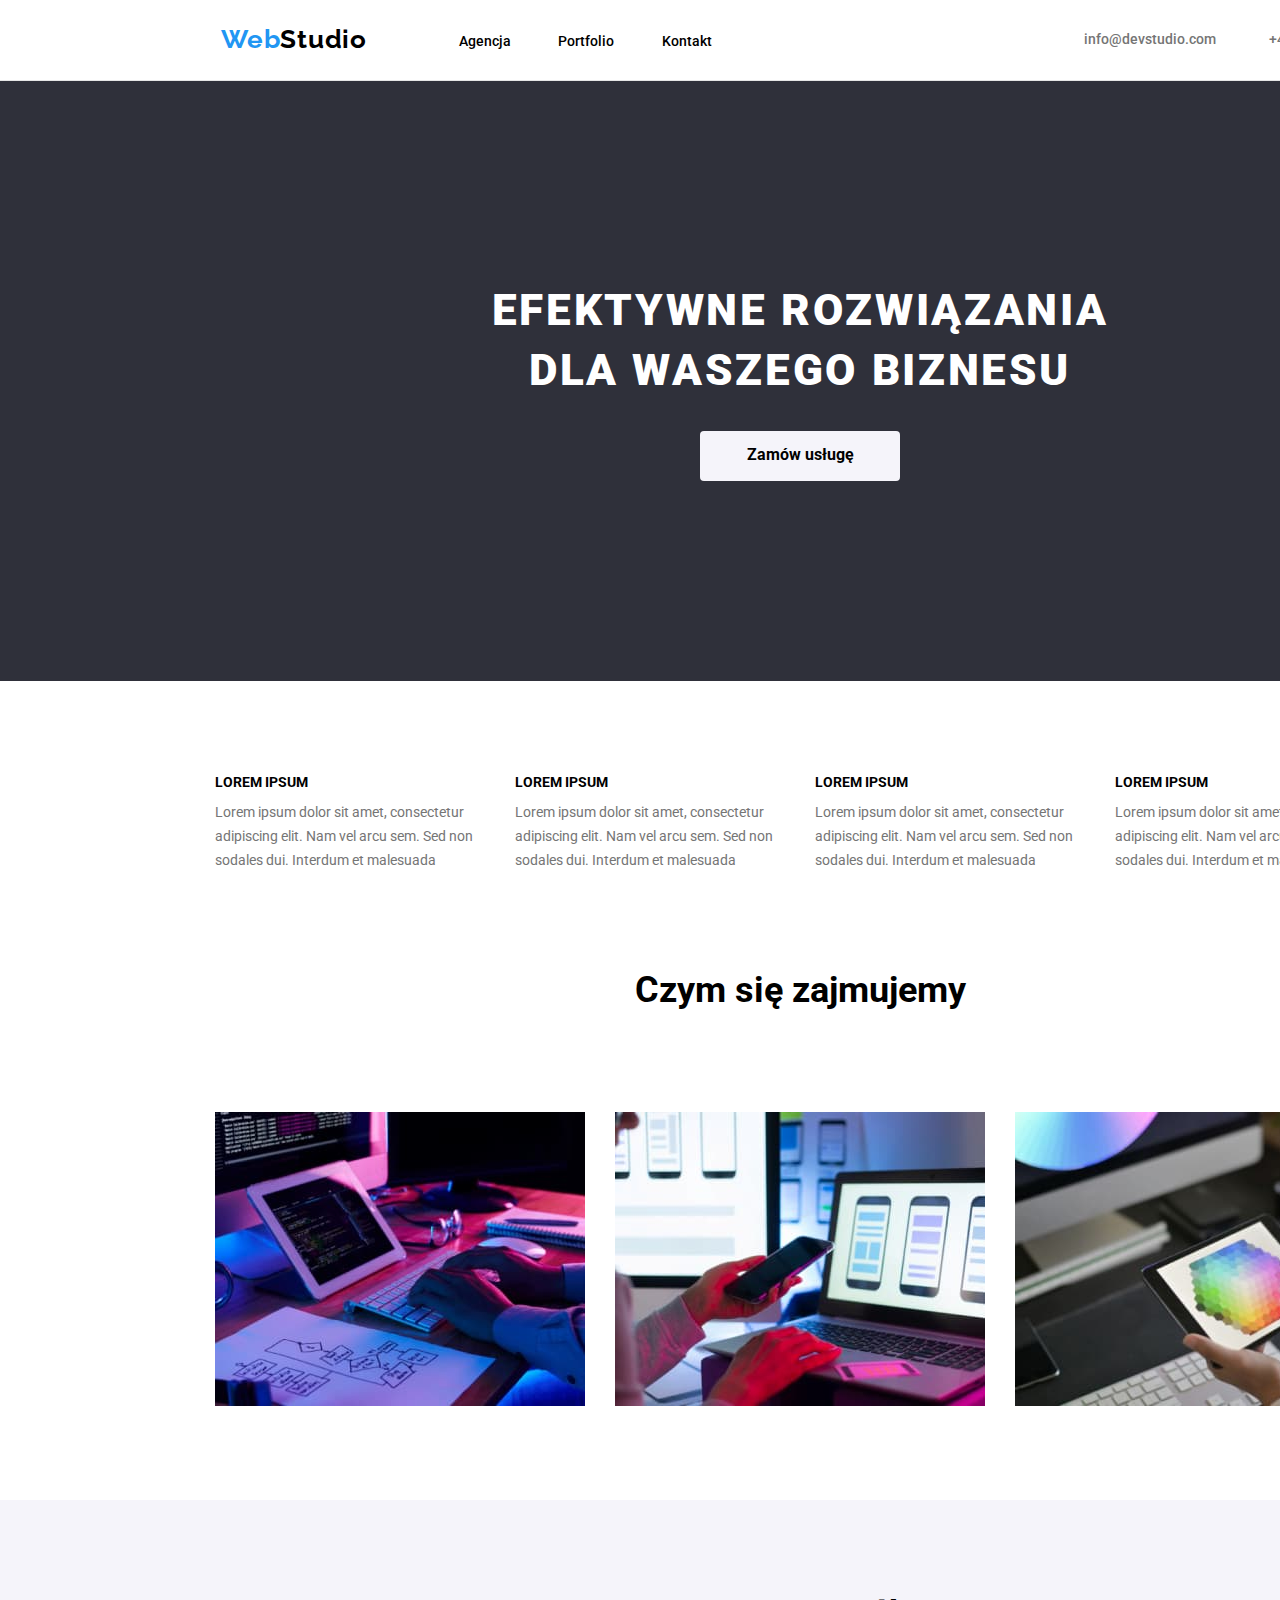
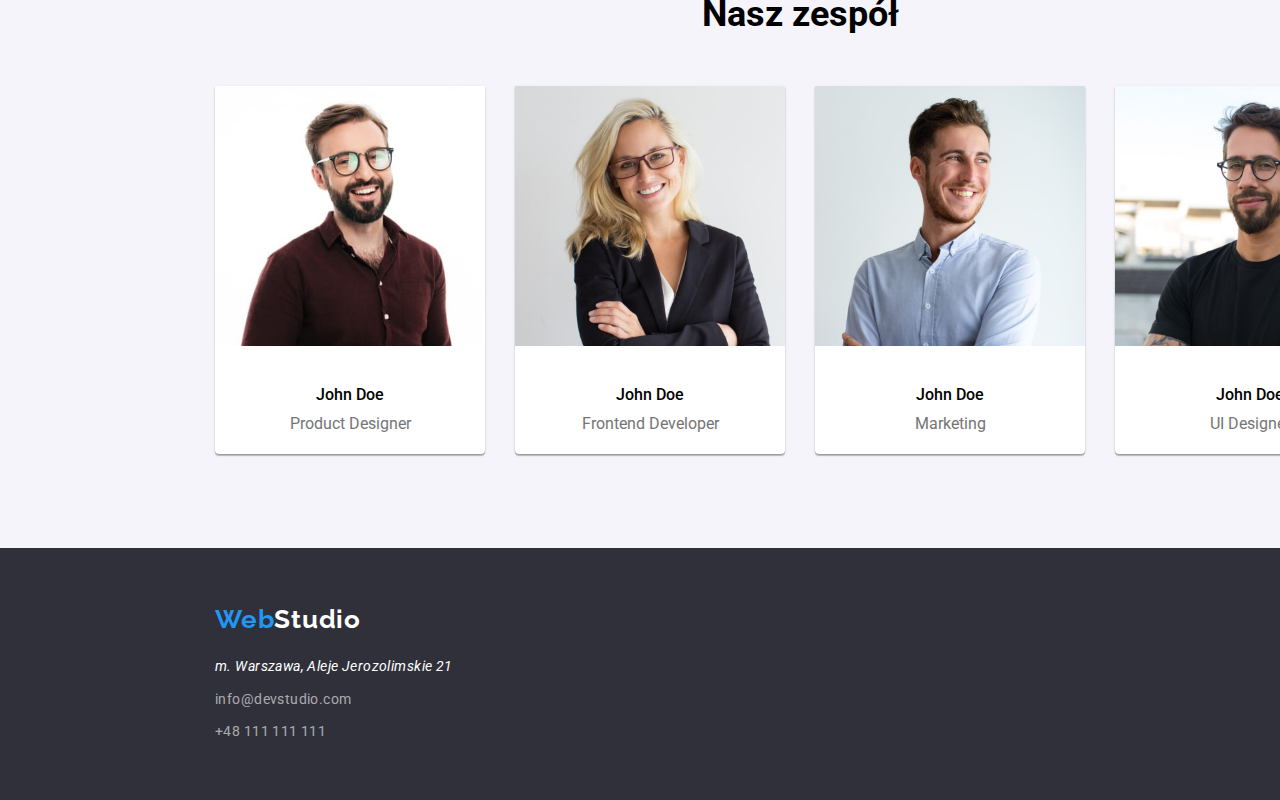
==== commit 21f0ff90: ":finished hw 03 part 2" ====
--- a/index.html
+++ b/index.html
@@ -22,7 +22,7 @@
     </head>
     <body>
         <header>
-            <section class="section section-header">
+            <section class="section-header">
                 <div class="container header-container">
                     <nav>
                         <a class="logo logo-header" href="index.html"
@@ -31,28 +31,28 @@
                         >
 
                         <ul class="nav-menu">
-                            <li class="nav-list">
+                            <li class="nav-list first">
                                 <a class="nav-items" href="Agencja">Agencja</a>
                             </li>
-                            <li class="nav-list">
+                            <li class="nav-list second">
                                 <a class="nav-items" href="portfolio.html"
                                     >Portfolio</a
                                 >
                             </li>
-                            <li class="nav-list">
+                            <li class="nav-list third">
                                 <a class="nav-items" href="Kontakt">Kontakt</a>
                             </li>
                         </ul>
 
                         <ul class="contact-list">
-                            <li class="contact-items">
+                            <li class="contact-items one">
                                 <a
                                     class="contact-links"
                                     href="mailto:info@devstudio.com"
                                     >info@devstudio.com</a
                                 >
                             </li>
-                            <li class="contact-items">
+                            <li class="contact-items two">
                                 <a class="contact-links" href="tel:+48111111111"
                                     >+48 111 111 111</a
                                 >
@@ -63,174 +63,180 @@
             </section>
         </header>
         <main>
-            <section class="section section-main1">
-                <div class="container">
-                    <div class="header-box">
-                        <h1>
-                            EFEKTYWNE ROZWIĄZANIA<br />
-                            DLA WASZEGO BIZNESU
-                        </h1>
-                        <button class="first-button" type="button">
-                            Zamów usługę
-                        </button>
+            <div class="container">
+                <div class="header-box">
+                    <h1>
+                        EFEKTYWNE ROZWIĄZANIA<br />
+                        DLA WASZEGO BIZNESU
+                    </h1>
+                    <button class="first-button" type="button">
+                        Zamów usługę
+                    </button>
+                </div>
+
+                <div class="container section-main">
+                    <ul class="list-item">
+                        <li class="item">
+                            <h3 class="header-primary">LOREM IPSUM</h3>
+                            Lorem ipsum dolor sit amet, consectetur adipiscing
+                            elit. Nam vel arcu sem. Sed non sodales dui.
+                            Interdum et malesuada
+                        </li>
+                        <li class="item">
+                            <h3 class="header-primary">LOREM IPSUM</h3>
+                            Lorem ipsum dolor sit amet, consectetur adipiscing
+                            elit. Nam vel arcu sem. Sed non sodales dui.
+                            Interdum et malesuada
+                        </li>
+                        <li class="item">
+                            <h3 class="header-primary">LOREM IPSUM</h3>
+                            Lorem ipsum dolor sit amet, consectetur adipiscing
+                            elit. Nam vel arcu sem. Sed non sodales dui.
+                            Interdum et malesuada
+                        </li>
+                        <li class="item">
+                            <h3 class="header-primary">LOREM IPSUM</h3>
+                            Lorem ipsum dolor sit amet, consectetur adipiscing
+                            elit. Nam vel arcu sem. Sed non sodales dui.
+                            Interdum et malesuada
+                        </li>
+                    </ul>
+
+                    <div class="container">
+                        <div class="section-main1">
+                            <h2 class="header-secondary">Czym się zajmujemy</h2>
+
+                            <ul class="list-images">
+                                <li class="images">
+                                    <img
+                                        src="images/jpeg1.jpg"
+                                        alt="osoba pisze na klawiaturze"
+                                        width="370"
+                                        height="294"
+                                    />
+                                </li>
+                                <li class="images">
+                                    <img
+                                        src="images/jpeg2.jpg"
+                                        alt="osoba przy komputerze trzyma telefon"
+                                        width="370"
+                                        height="294"
+                                    />
+                                </li>
+                                <li class="images">
+                                    <img
+                                        src="images/jpeg3.jpg"
+                                        alt="osoba trzyma tablet"
+                                        width="370"
+                                        height="294"
+                                    />
+                                </li>
+                            </ul>
+                        </div>
                     </div>
-                    <div class="section-main2">
-                        <ul class="list-item">
-                            <li class="item">
-                                <h3 class="header-primary">LOREM IPSUM</h3>
-                                Lorem ipsum dolor sit amet, consectetur
-                                adipiscing elit. Nam vel arcu sem. Sed non
-                                sodales dui. Interdum et malesuada
-                            </li>
-                            <li class="item">
-                                <h3 class="header-primary">LOREM IPSUM</h3>
-                                Lorem ipsum dolor sit amet, consectetur
-                                adipiscing elit. Nam vel arcu sem. Sed non
-                                sodales dui. Interdum et malesuada
-                            </li>
-                            <li class="item">
-                                <h3 class="header-primary">LOREM IPSUM</h3>
-                                Lorem ipsum dolor sit amet, consectetur
-                                adipiscing elit. Nam vel arcu sem. Sed non
-                                sodales dui. Interdum et malesuada
-                            </li>
-                            <li class="item">
-                                <h3 class="header-primary">LOREM IPSUM</h3>
-                                Lorem ipsum dolor sit amet, consectetur
-                                adipiscing elit. Nam vel arcu sem. Sed non
-                                sodales dui. Interdum et malesuada
-                            </li>
-                        </ul>
+
+                    <div class="container">
+                        <div class="team-section">
+                            <h2 class="header-secondary team-header">
+                                Nasz zespół
+                            </h2>
+
+                            <ul class="members">
+                                <li class="team foto-description">
+                                    <figure class="wrapper">
+                                        <img
+                                            src="images/port1.jpg"
+                                            alt="John Doe"
+                                            width="270"
+                                            height="260"
+                                        />
+                                        <figcaption class="description">
+                                            <span class="name">John Doe</span
+                                            ><span class="profession">
+                                                Product Designer</span
+                                            >
+                                        </figcaption>
+                                    </figure>
+                                </li>
+
+                                <li class="team foto-description">
+                                    <figure>
+                                        <img
+                                            src="images/port2.jpg"
+                                            alt="John Doe"
+                                            width="270"
+                                            height="260"
+                                        />
+                                        <figcaption class="description">
+                                            <span class="name">John Doe</span
+                                            ><span class="profession"
+                                                >Frontend Developer</span
+                                            >
+                                        </figcaption>
+                                    </figure>
+                                </li>
+                                <li class="team foto-description">
+                                    <figure>
+                                        <img
+                                            src="images/port3.jpg"
+                                            alt="John Doe"
+                                            width="270"
+                                            height="260"
+                                        />
+                                        <figcaption class="description">
+                                            <span class="name">John Doe</span>
+                                            Marketing
+                                        </figcaption>
+                                    </figure>
+                                </li>
+
+                                <li class="team foto-description">
+                                    <figure>
+                                        <img
+                                            src="images/port4.jpg"
+                                            alt="John Doe"
+                                            width="270"
+                                            height="260"
+                                        />
+                                        <figcaption class="description">
+                                            <span class="name">John Doe</span>
+                                            UI Designer
+                                        </figcaption>
+                                    </figure>
+                                </li>
+                            </ul>
+                        </div>
                     </div>
-
-                    <h2 class="header-secondary">Czym się zajmujemy</h2>
-                    <ul class="list-images">
-                        <li class="images">
-                            <img
-                                src="images/jpeg1.jpg"
-                                alt="osoba pisze na klawiaturze"
-                                width="370"
-                                height="294"
-                            />
-                        </li>
-                        <li class="images">
-                            <img
-                                src="images/jpeg2.jpg"
-                                alt="osoba przy komputerze trzyma telefon"
-                                width="370"
-                                height="294"
-                            />
-                        </li>
-                        <li class="images">
-                            <img
-                                src="images/jpeg3.jpg"
-                                alt="osoba trzyma tablet"
-                                width="370"
-                                height="294"
-                            />
-                        </li>
-                    </ul>
                 </div>
-                <div class="container team-section">
-                    <h2 class="header-secondary">Nasz zespół</h2>
-
-                    <ul class="members">
-                        <li class="team foto-description">
-                            <figure class="wrapper">
-                                <img
-                                    src="images/port1.jpg"
-                                    alt="John Doe"
-                                    width="270"
-                                    height="260"
-                                />
-                                <figcaption class="description">
-                                    <span class="name">John Doe</span
-                                    ><span class="profession">
-                                        Product Designer</span
-                                    >
-                                </figcaption>
-                            </figure>
-                        </li>
-
-                        <li class="team foto-description">
-                            <figure>
-                                <img
-                                    src="images/port2.jpg"
-                                    alt="John Doe"
-                                    width="270"
-                                    height="260"
-                                />
-                                <figcaption class="description">
-                                    <span class="name">John Doe</span
-                                    ><span class="profession"
-                                        >Frontend Developer</span
-                                    >
-                                </figcaption>
-                            </figure>
-                        </li>
-                        <li class="team foto-description">
-                            <figure>
-                                <img
-                                    src="images/port3.jpg"
-                                    alt="John Doe"
-                                    width="270"
-                                    height="260"
-                                />
-                                <figcaption class="description">
-                                    <span class="name">John Doe</span>
-                                    Marketing
-                                </figcaption>
-                            </figure>
-                        </li>
-
-                        <li class="team foto-description">
-                            <figure>
-                                <img
-                                    src="images/port4.jpg"
-                                    alt="John Doe"
-                                    width="270"
-                                    height="260"
-                                />
-                                <figcaption class="description">
-                                    <span class="name">John Doe</span> UI
-                                    Designer
-                                </figcaption>
-                            </figure>
-                        </li>
-                    </ul>
-                </div>
-            </section>
+            </div>
         </main>
+
         <footer>
-            <section>
-                <div class="container">
-                    <ul class="footer-box">
-                        <li class="logo-footer">
-                            <a class="logo" href="index.html"
-                                ><span class="highlight">Web</span
-                                ><span class="studio-two">Studio</span></a
-                            >
-                        </li>
-                        <li class="details">
-                            <address class="address-name">
-                                m. Warszawa, Aleje Jerozolimskie 21
-                            </address>
-                        </li>
-                        <li class="details">
-                            <a
-                                class="footer-links"
-                                href="mailto:info@devstudio.com"
-                                >info@devstudio.com</a
-                            >
-                        </li>
-                        <li class="details">
-                            <a class="footer-links" href="tel:+48111111111"
-                                >+48 111 111 111</a
-                            >
-                        </li>
-                    </ul>
-                </div>
-            </section>
+            <div class="container">
+                <ul class="footer-box">
+                    <li class="logo-footer">
+                        <a class="logo" href="index.html"
+                            ><span class="highlight">Web</span
+                            ><span class="studio-two">Studio</span></a
+                        >
+                    </li>
+                    <li class="details">
+                        <address class="address-name">
+                            m. Warszawa, Aleje Jerozolimskie 21
+                        </address>
+                    </li>
+                    <li class="details">
+                        <a class="footer-links" href="mailto:info@devstudio.com"
+                            >info@devstudio.com</a
+                        >
+                    </li>
+                    <li class="details">
+                        <a class="footer-links" href="tel:+48111111111"
+                            >+48 111 111 111</a
+                        >
+                    </li>
+                </ul>
+            </div>
         </footer>
     </body>
 </html>
--- a/css/styles.css
+++ b/css/styles.css
@@ -5,8 +5,8 @@
 body {
     font-family: "Roboto", sans-serif;
     font-family: inherit;
-    background: 1600px var(--fourth-color);
-    background: inherit;
+    background: var(--fourth-color) inherit;
+    width: 1600px;
 }
 :root {
     --first-color: #2196f3;
@@ -50,6 +50,10 @@
 .nav-items:focus,
 .nav-items:active {
     color: var(--first-color);
+}
+.item {
+    width: 270px;
+    height: 101px;
 }
 
 .contact-links {
@@ -188,26 +192,26 @@
 }
 
 .section-header {
-    max-width: 1600px;
     border-bottom: 1px solid #e5e5e5;
+    display: flex;
+    justify-content: center;
 }
 
 .container {
     max-width: 1200px;
-    margin: 0 auto;
+    margin: 0;
 }
 
 .header-container {
+    width: 1200px;
     height: 80px;
     display: flex;
-    justify-content: space-between;
-    margin: 0;
+    justify-content: center;
 }
 .logo-header {
     width: 145px;
     height: 31px;
     margin-top: 24px;
-    margin-left: 215px;
     margin-bottom: 25px;
     margin-right: 93px;
 }
@@ -229,12 +233,31 @@
 .nav-menu > .nav-list:not(:last-child) {
     margin-right: 46px;
 }
-
+.nav-list {
+    height: 16px;
+}
+.first {
+    width: 53px;
+}
+.second {
+    width: 58px;
+}
+.third {
+    width: 51px;
+}
 .contact-list > .contact-items {
     display: flex;
     flex-direction: row;
 }
-
+.contact-items {
+    height: 16px;
+}
+.one {
+    width: 135px;
+}
+.two {
+    width: 110px;
+}
 .contact-list {
     display: flex;
     align-items: center;
@@ -243,13 +266,12 @@
 .contact-list > .contact-items:not(:last-child) {
     margin-right: 50px;
 }
-.section-main1 {
-    max-width: 1600px;
-}
+
 .header-box {
-    display: flex;
-    justify-content: center;
-    flex-direction: column;
+    width: 1600px;
+    display: flex;
+    flex-direction: column;
+    justify-content: center;
     align-items: center;
 }
 
@@ -267,14 +289,7 @@
 .list-images > .images:not(:last-child) {
     margin-right: 30px;
 }
-.list-images {
-    display: flex;
-    flex-wrap: wrap;
-    padding: 0;
-    margin-top: 50px;
-    margin-bottom: 94px;
-    justify-content: center;
-}
+
 .images {
     width: 370px;
     height: 294px;
@@ -288,7 +303,8 @@
 }
 
 .header-secondary {
-    text-align: center;
+    width: 352px;
+    height: 42px;
     margin-top: 94px;
     margin-bottom: 50px;
 }
@@ -343,6 +359,7 @@
 }
 
 .footer-box {
+    width: 1600px;
     height: 252px;
     background-color: var(--fifth-color);
     display: flex;
@@ -389,6 +406,11 @@
     padding: 0;
     margin: 0 auto;
 }
+.main-page {
+    padding: auto;
+    margin-left: 215px;
+    margin-right: 0;
+}
 .main-container {
     display: flex;
     flex-wrap: wrap;
@@ -404,8 +426,8 @@
 }
 .grid-items {
     max-width: 370px;
-    border: 1px solid #eeeeee;
-}
+}
+
 .cards {
     max-width: 370px;
     max-height: 404px;
@@ -415,6 +437,9 @@
     padding: 20px 24px;
     display: flex;
     flex-direction: column;
+    border-bottom: 1px solid #eeeeee;
+    border-left: 1px solid #eeeeee;
+    border-right: 1px solid #eeeeee;
 }
 
 .card-name {
@@ -426,3 +451,50 @@
     letter-spacing: 0.03em;
     color: var(--third-color);
 }
+.section-main {
+    display: flex;
+    flex-direction: column;
+    justify-content: center;
+    align-items: center;
+    margin: auto;
+}
+.section-main > .list-item {
+    display: flex;
+    justify-content: center;
+    align-items: center;
+    margin-left: 215px;
+    margin-right: auto;
+}
+.section-main1 {
+    display: flex;
+    flex-direction: column;
+    margin-left: 215px;
+}
+.header-secondary {
+    margin-left: 409px;
+}
+.list-images {
+    width: 1170px;
+    display: flex;
+    justify-content: center;
+    margin-bottom: 94px;
+    padding: 0;
+    margin-top: 50px;
+}
+.team-section {
+    width: 1600px;
+    height: 648px;
+}
+.team-header {
+    width: 209px;
+    height: 42px;
+}
+.team-header {
+    margin-left: 0;
+    margin-right: 0;
+    margin-left: 696px;
+}
+.section {
+    padding-top: 94px;
+    padding-bottom: 94px;
+}
